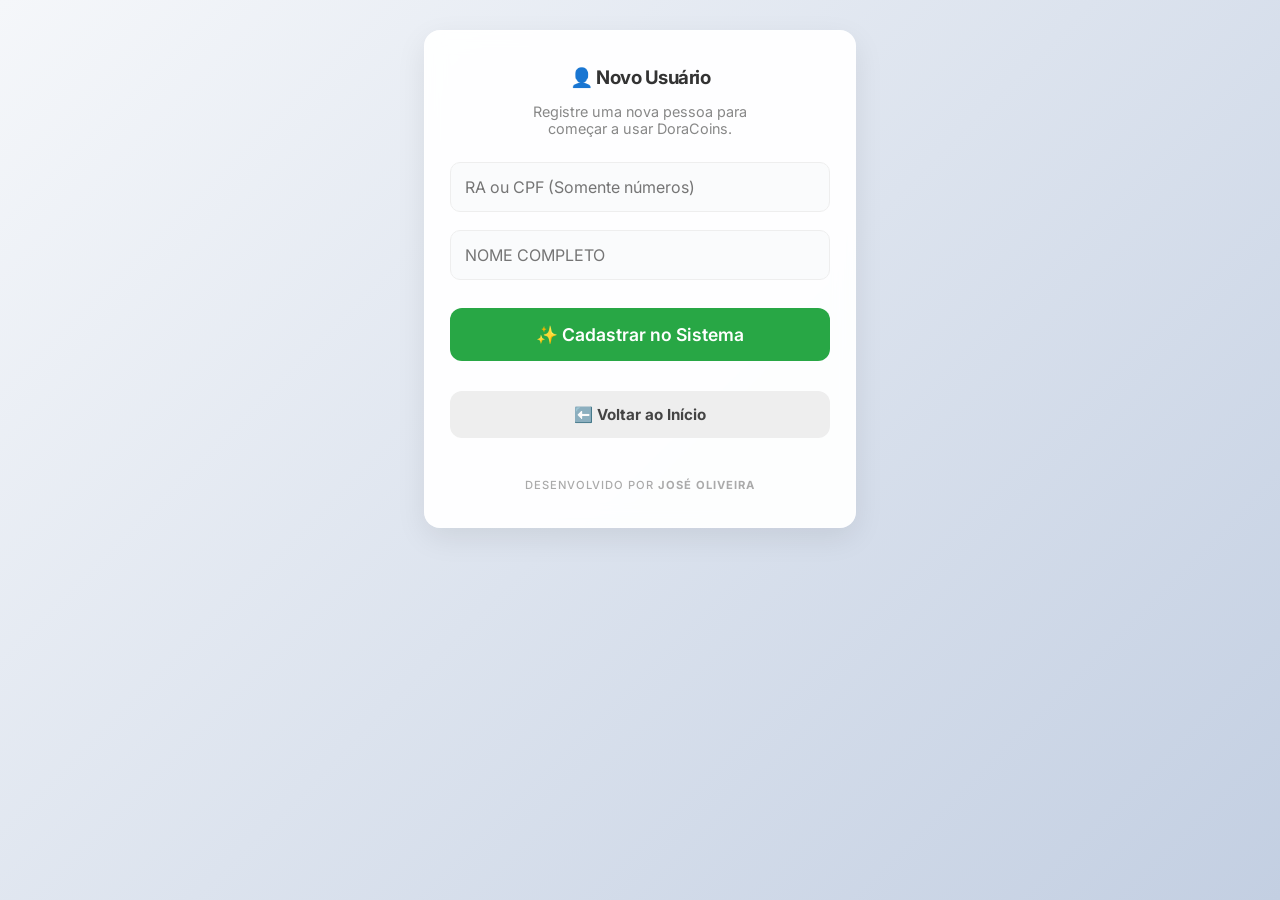
==== cadastro.html @ 83909bb1 "Add files via upload" ====
<!DOCTYPE html>
<html lang="pt-br">

<head>
    <meta charset="UTF-8">
    <meta name="viewport" content="width=device-width, initial-scale=1.0">
    <title>Feira Troca - Cadastro</title>
    <link rel="stylesheet" href="style.css">
</head>

<body>
    <div class="container">
        <h3 style="color: #333; margin-top: 0; margin-bottom: 5px;">👤 Novo Usuário</h3>
        <p style="font-size: 0.9rem; color: #888; margin-bottom: 25px;">Registre uma nova pessoa para<br>começar a usar DoraCoins.</p>

        <input type="text" id="regIdUser" placeholder="RA ou CPF (Somente números)" inputmode="numeric" maxlength="11"
            oninput="this.value = this.value.replace(/\D/g, '')">
            
        <input type="text" id="regNome" placeholder="Nome Completo"
            oninput="this.value = this.value.toUpperCase()" style="text-transform: uppercase;">

        <button onclick="salvarCliente()" class="btn-salvar" style="font-size: 1.1rem; padding: 16px; border-radius: 12px; margin-top: 10px;">✨ Cadastrar no Sistema</button>

        <div class="navegacao" style="margin-top: 30px; display: flex; flex-direction: column; gap: 8px; align-items: center;">
            <a href="index.html"
                style="text-decoration: none; width: 100%; box-sizing: border-box; background-color: #eee; color: #444; padding: 14px; text-align: center; border-radius: 12px; font-weight: 700; font-size: 0.95rem;">⬅️ Voltar ao Início</a>
        </div>

        <div class="rodape-creditos">
            Desenvolvido por <strong>José Oliveira</strong>
        </div>
    </div>

    <!-- Overlay de Status Premium -->
    <div id="loadingOverlay" class="loading-overlay">
        <div id="loadingIcon" class="spinner"></div>
        <div id="statusIcon" class="icon-status" style="font-size: 5rem;"></div>
        <span id="loadingTexto">Processando...</span>
        <p id="loadingDesc" style="font-size: 0.9rem; color: #666; margin-top: 10px; max-width: 250px;">Aguarde um momento enquanto salvamos os dados.</p>
        <button id="btnFecharOverlay" class="btn-fechar-overlay" onclick="fecharOverlay()" style="border-radius: 12px; font-weight: 700;">Entendido</button>
    </div>

    <script src="script.js"></script>
</body>

</html>
---- style.css ----
@import url('https://fonts.googleapis.com/css2?family=Inter:wght@300;400;500;600;700&display=swap');

:root {
    --primary: #007bff;
    --success: #28a745;
    --danger: #dc3545;
    --dark: #212529;
    --light: #f8f9fa;
    --gray: #6c757d;
    --shadow: 0 10px 30px rgba(0, 0, 0, 0.08);
    --radius: 16px;
    --glass: rgba(255, 255, 255, 0.95);
}

body {
    font-family: 'Inter', sans-serif;
    background: linear-gradient(135deg, #f5f7fa 0%, #c3cfe2 100%);
    display: flex;
    justify-content: center;
    align-items: flex-start;
    min-height: 100vh;
    margin: 0;
    padding: 30px 15px;
    box-sizing: border-box;
    color: var(--dark);
}

.container {
    background: var(--glass);
    backdrop-filter: blur(10px);
    padding: 35px 25px;
    border-radius: var(--radius);
    box-shadow: var(--shadow);
    text-align: center;
    width: 100%;
    max-width: 380px;
    border: 1px solid rgba(255, 255, 255, 0.3);
    animation: fadeIn 0.5s ease-out;
}

@keyframes fadeIn {
    from { opacity: 0; transform: translateY(10px); }
    to { opacity: 1; transform: translateY(0); }
}

h3 {
    font-weight: 700;
    letter-spacing: -0.5px;
    margin-bottom: 25px;
    color: #333;
}

input {
    width: 100%;
    padding: 14px;
    margin-bottom: 18px;
    border: 1.5px solid #eee;
    border-radius: 10px;
    box-sizing: border-box;
    font-size: 1rem;
    font-family: inherit;
    transition: all 0.3s ease;
    background-color: #fafbfc;
}

input:focus {
    outline: none;
    border-color: var(--primary);
    background-color: #fff;
    box-shadow: 0 0 0 4px rgba(0, 123, 255, 0.1);
}

button {
    font-family: 'Inter', sans-serif;
    font-size: 1rem;
    font-weight: 600;
    border: none;
    border-radius: 10px;
    cursor: pointer;
    transition: all 0.2s cubic-bezier(0.4, 0, 0.2, 1);
    display: flex;
    align-items: center;
    justify-content: center;
    gap: 8px;
}

button:active {
    transform: scale(0.97);
}

button:disabled {
    opacity: 0.5;
    cursor: not-allowed;
    filter: grayscale(1);
}

.btn-portal {
    text-decoration: none;
    padding: 16px;
    font-size: 1.05rem;
    color: white;
    display: block;
    border-radius: 12px;
    font-weight: 700;
    margin-bottom: 5px;
    transition: all 0.3s ease;
    box-shadow: 0 4px 6px rgba(0,0,0,0.05);
}

.btn-portal:hover {
    transform: translateY(-2px);
    box-shadow: 0 7px 14px rgba(0,0,0,0.1);
    opacity: 0.95;
}

.btn-adicionar { background: linear-gradient(135deg, #28a745 0%, #218838 100%); color: white; }
.btn-subtrair { background: linear-gradient(135deg, #dc3545 0%, #c82333 100%); color: white; }
.btn-buscar { background: var(--primary); color: white; padding: 10px 18px; flex: none; }
.btn-salvar { background: var(--success); color: white; width: 100%; padding: 14px; margin-top: 5px; }

.placar {
    background: #f8f9fa;
    padding: 20px;
    border-radius: 14px;
    margin: 20px 0;
    border: 1px solid #eee;
}

#saldoPontos {
    font-size: 2.8rem;
    font-weight: 800;
    color: var(--dark);
    display: block;
    line-height: 1;
}

.controles {
    display: flex;
    flex-direction: column;
    gap: 20px;
}

.linha-controles {
    display: flex;
    justify-content: center;
    gap: 12px;
}

.linha-controles button {
    width: 70px;
    height: 50px;
    font-size: 1.2rem;
}

.busca-container {
    display: flex;
    gap: 10px;
    margin-bottom: 25px;
}

.busca-container input {
    margin-bottom: 0;
}

.extrato-container {
    margin-top: 25px;
    padding: 20px 0 0 0;
    border-top: 1px solid #eee;
    text-align: left;
}

.extrato-item {
    background: #fff;
    padding: 12px 15px;
    border-radius: 10px;
    margin-bottom: 8px;
    display: flex;
    justify-content: space-between;
    align-items: center;
    box-shadow: 0 2px 4px rgba(0,0,0,0.02);
    border: 1px solid #f9f9f9;
}

.extrato-data {
    font-size: 0.75rem;
    color: var(--gray);
    font-weight: 500;
}

.extrato-valor {
    font-weight: 700;
    font-size: 0.95rem;
}

.valor-positivo { color: var(--success); }
.valor-negativo { color: var(--danger); }

.rodape-creditos {
    margin-top: 40px;
    font-size: 0.7rem;
    color: #aaa;
    letter-spacing: 1px;
    text-transform: uppercase;
    font-weight: 500;
}

.loading-overlay {
    background: rgba(255, 255, 255, 0.98);
    backdrop-filter: blur(8px);
    z-index: 2000;
    padding: 20px;
    display: none;
    position: fixed;
    top: 0; left: 0;
    width: 100%; height: 100%;
    flex-direction: column;
    justify-content: center;
    align-items: center;
    text-align: center; /* Garante que os textos fiquem no meio */
    box-sizing: border-box;
}

.spinner {
    width: 50px; height: 50px;
    border: 3.5px solid #f0f0f0;
    border-top: 3.5px solid var(--primary);
    border-radius: 50%;
    animation: spin 0.8s linear infinite;
    margin-bottom: 20px;
}

@keyframes spin {
    to { transform: rotate(360deg); }
}

#loadingTexto {
    font-size: 1.2rem;
    font-weight: 700;
    margin-bottom: 8px;
}

.btn-fechar-overlay {
    margin-top: 30px;
    padding: 12px 35px;
    background: var(--dark);
    color: white;
}
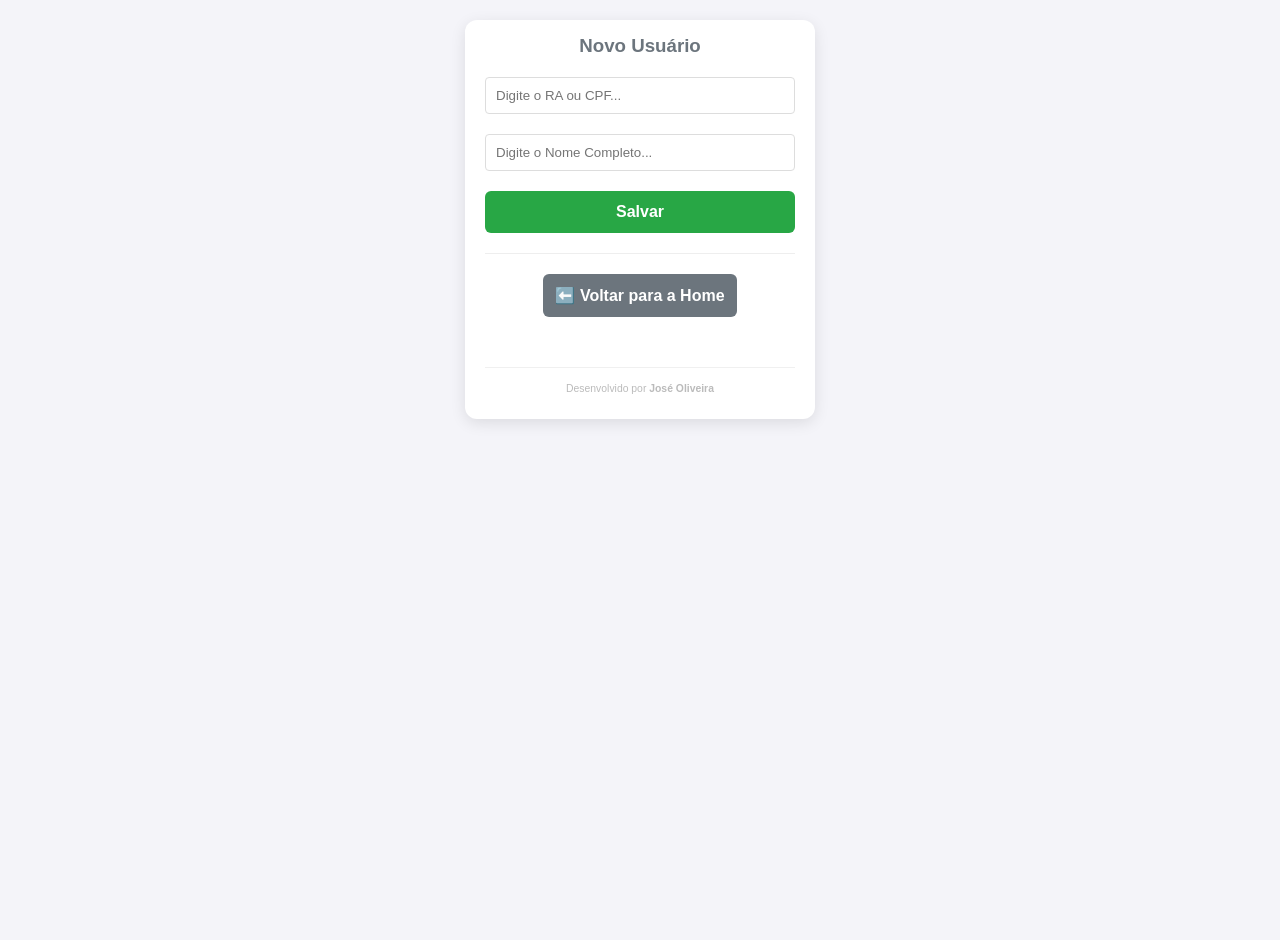
==== commit b61be7bf: "Add files via upload" ====
--- a/cadastro.html
+++ b/cadastro.html
@@ -10,20 +10,21 @@
 
 <body>
     <div class="container">
-        <h3 style="color: #333; margin-top: 0; margin-bottom: 5px;">👤 Novo Usuário</h3>
-        <p style="font-size: 0.9rem; color: #888; margin-bottom: 25px;">Registre uma nova pessoa para<br>começar a usar DoraCoins.</p>
+        <h3 style="color: #6c757d; margin-top: -10px; margin-bottom: 20px;">Novo Usuário</h3>
 
-        <input type="text" id="regIdUser" placeholder="RA ou CPF (Somente números)" inputmode="numeric" maxlength="11"
+        <input type="text" id="regIdUser" placeholder="Digite o RA ou CPF..." inputmode="numeric" maxlength="11"
             oninput="this.value = this.value.replace(/\D/g, '')">
-            
-        <input type="text" id="regNome" placeholder="Nome Completo"
-            oninput="this.value = this.value.toUpperCase()" style="text-transform: uppercase;">
+        <input type="text" id="regNome" placeholder="Digite o Nome Completo..."
+            oninput="this.value = this.value.toUpperCase()">
 
-        <button onclick="salvarCliente()" class="btn-salvar" style="font-size: 1.1rem; padding: 16px; border-radius: 12px; margin-top: 10px;">✨ Cadastrar no Sistema</button>
+        <button onclick="salvarCliente()" class="btn-salvar">Salvar</button>
 
-        <div class="navegacao" style="margin-top: 30px; display: flex; flex-direction: column; gap: 8px; align-items: center;">
+        <hr style="margin: 20px 0; border: 0; border-top: 1px solid #eee;">
+
+        <div class="navegacao" style="margin-top: 20px; display: flex; flex-direction: column; gap: 5px; align-items: center;">
             <a href="index.html"
-                style="text-decoration: none; width: 100%; box-sizing: border-box; background-color: #eee; color: #444; padding: 14px; text-align: center; border-radius: 12px; font-weight: 700; font-size: 0.95rem;">⬅️ Voltar ao Início</a>
+                style="text-decoration: none; display: block; background-color: #6c757d; color: white; padding: 12px; text-align: center; border-radius: 6px; font-weight: bold;">⬅️
+                Voltar para a Home</a>
         </div>
 
         <div class="rodape-creditos">
@@ -31,13 +32,12 @@
         </div>
     </div>
 
-    <!-- Overlay de Status Premium -->
     <div id="loadingOverlay" class="loading-overlay">
         <div id="loadingIcon" class="spinner"></div>
-        <div id="statusIcon" class="icon-status" style="font-size: 5rem;"></div>
-        <span id="loadingTexto">Processando...</span>
-        <p id="loadingDesc" style="font-size: 0.9rem; color: #666; margin-top: 10px; max-width: 250px;">Aguarde um momento enquanto salvamos os dados.</p>
-        <button id="btnFecharOverlay" class="btn-fechar-overlay" onclick="fecharOverlay()" style="border-radius: 12px; font-weight: 700;">Entendido</button>
+        <div id="statusIcon" class="icon-status"></div>
+        <span id="loadingTexto">Salvando no Sistema...</span>
+        <p id="loadingDesc" style="font-size: 0.8rem; color: #888; margin-top: 10px;">Isso pode levar alguns segundos</p>
+        <button id="btnFecharOverlay" class="btn-fechar-overlay" onclick="fecharOverlay()">Voltar</button>
     </div>
 
     <script src="script.js"></script>
--- a/style.css
+++ b/style.css
@@ -1,247 +1,252 @@
-@import url('https://fonts.googleapis.com/css2?family=Inter:wght@300;400;500;600;700&display=swap');
-
-:root {
-    --primary: #007bff;
-    --success: #28a745;
-    --danger: #dc3545;
-    --dark: #212529;
-    --light: #f8f9fa;
-    --gray: #6c757d;
-    --shadow: 0 10px 30px rgba(0, 0, 0, 0.08);
-    --radius: 16px;
-    --glass: rgba(255, 255, 255, 0.95);
-}
-
 body {
-    font-family: 'Inter', sans-serif;
-    background: linear-gradient(135deg, #f5f7fa 0%, #c3cfe2 100%);
+    font-family: Arial, sans-serif;
+    background-color: #f4f4f9;
     display: flex;
     justify-content: center;
-    align-items: flex-start;
+    align-items: flex-start; /* Alinha pelo topo para não sumir com a busca */
     min-height: 100vh;
     margin: 0;
-    padding: 30px 15px;
+    padding: 20px 0; /* Espaço para não encostar nas bordas */
+}
+
+.container {
+    background: white;
+    padding: 25px 20px;
+    border-radius: 12px;
+    box-shadow: 0 4px 15px rgba(0, 0, 0, 0.1);
+    text-align: center;
+    width: 100%;
+    max-width: 350px;
     box-sizing: border-box;
-    color: var(--dark);
-}
-
-.container {
-    background: var(--glass);
-    backdrop-filter: blur(10px);
-    padding: 35px 25px;
-    border-radius: var(--radius);
-    box-shadow: var(--shadow);
-    text-align: center;
-    width: 100%;
-    max-width: 380px;
-    border: 1px solid rgba(255, 255, 255, 0.3);
-    animation: fadeIn 0.5s ease-out;
-}
-
-@keyframes fadeIn {
-    from { opacity: 0; transform: translateY(10px); }
-    to { opacity: 1; transform: translateY(0); }
-}
-
-h3 {
-    font-weight: 700;
-    letter-spacing: -0.5px;
-    margin-bottom: 25px;
+}
+
+input {
+    width: 100%;
+    padding: 10px;
+    margin-bottom: 20px;
+    border: 1px solid #ddd;
+    border-radius: 4px;
+    box-sizing: border-box;
+}
+
+.placar {
+    margin: 20px 0;
+}
+
+#saldoPontos {
+    font-size: 2rem;
+    font-weight: bold;
     color: #333;
 }
 
-input {
-    width: 100%;
-    padding: 14px;
-    margin-bottom: 18px;
-    border: 1.5px solid #eee;
-    border-radius: 10px;
-    box-sizing: border-box;
-    font-size: 1rem;
-    font-family: inherit;
-    transition: all 0.3s ease;
-    background-color: #fafbfc;
-}
-
-input:focus {
-    outline: none;
-    border-color: var(--primary);
-    background-color: #fff;
-    box-shadow: 0 0 0 4px rgba(0, 123, 255, 0.1);
+.controles {
+    display: flex;
+    flex-direction: column;
+    gap: 25px; /* Aumentado para evitar cliques acidentais entre as linhas */
+}
+
+.linha-controles {
+    display: flex;
+    justify-content: center;
+    gap: 10px;
+}
+
+.linha-controles button {
+    max-width: 80px;
 }
 
 button {
-    font-family: 'Inter', sans-serif;
-    font-size: 1rem;
-    font-weight: 600;
+    flex: 1;
+    padding: 12px 5px;
+    font-size: 1.1rem;
     border: none;
-    border-radius: 10px;
+    border-radius: 6px;
     cursor: pointer;
-    transition: all 0.2s cubic-bezier(0.4, 0, 0.2, 1);
-    display: flex;
-    align-items: center;
-    justify-content: center;
-    gap: 8px;
-}
-
-button:active {
-    transform: scale(0.97);
+    font-weight: bold;
+    transition: 0.2s;
+}
+
+.btn-adicionar {
+    background-color: #28a745;
+    color: white;
+}
+
+.btn-subtrair {
+    background-color: #dc3545;
+    color: white;
+}
+
+.btn-reset {
+    background-color: #6c757d;
+    color: white;
+    margin-top: 15px;
+    width: 100%;
+}
+
+button:hover:not(:disabled) {
+    opacity: 0.8;
 }
 
 button:disabled {
-    opacity: 0.5;
+    opacity: 0.4;
     cursor: not-allowed;
-    filter: grayscale(1);
+    filter: grayscale(80%);
 }
 
 .btn-portal {
     text-decoration: none;
-    padding: 16px;
-    font-size: 1.05rem;
+    padding: 15px;
+    font-size: 1.1rem;
     color: white;
     display: block;
-    border-radius: 12px;
-    font-weight: 700;
-    margin-bottom: 5px;
-    transition: all 0.3s ease;
-    box-shadow: 0 4px 6px rgba(0,0,0,0.05);
+    border-radius: 6px;
+    box-sizing: border-box;
+    text-align: center;
+    font-weight: bold;
 }
 
 .btn-portal:hover {
-    transform: translateY(-2px);
-    box-shadow: 0 7px 14px rgba(0,0,0,0.1);
-    opacity: 0.95;
-}
-
-.btn-adicionar { background: linear-gradient(135deg, #28a745 0%, #218838 100%); color: white; }
-.btn-subtrair { background: linear-gradient(135deg, #dc3545 0%, #c82333 100%); color: white; }
-.btn-buscar { background: var(--primary); color: white; padding: 10px 18px; flex: none; }
-.btn-salvar { background: var(--success); color: white; width: 100%; padding: 14px; margin-top: 5px; }
-
-.placar {
-    background: #f8f9fa;
-    padding: 20px;
-    border-radius: 14px;
-    margin: 20px 0;
-    border: 1px solid #eee;
-}
-
-#saldoPontos {
-    font-size: 2.8rem;
-    font-weight: 800;
-    color: var(--dark);
-    display: block;
-    line-height: 1;
-}
-
-.controles {
-    display: flex;
-    flex-direction: column;
-    gap: 20px;
-}
-
-.linha-controles {
-    display: flex;
-    justify-content: center;
-    gap: 12px;
-}
-
-.linha-controles button {
-    width: 70px;
-    height: 50px;
-    font-size: 1.2rem;
+    opacity: 0.8;
 }
 
 .busca-container {
     display: flex;
     gap: 10px;
-    margin-bottom: 25px;
+    margin-bottom: 20px;
 }
 
 .busca-container input {
     margin-bottom: 0;
+    flex: 1;
+}
+
+.btn-buscar {
+    background-color: #007bff;
+    color: white;
+    flex: none;
+    padding: 10px 15px;
+    white-space: nowrap;
+}
+
+.btn-salvar {
+    background-color: #28a745;
+    color: white;
+    width: 100%;
+    padding: 12px;
+    font-size: 1rem;
 }
 
 .extrato-container {
-    margin-top: 25px;
-    padding: 20px 0 0 0;
+    margin-top: 15px;
+    margin-bottom: 25px;
+    text-align: left;
+    max-height: 180px;
+    overflow-y: auto;
     border-top: 1px solid #eee;
-    text-align: left;
+    padding-top: 15px;
+}
+
+.extrato-container h4 {
+    margin: 0 0 10px 0;
+    color: #555;
+    font-size: 0.95rem;
 }
 
 .extrato-item {
-    background: #fff;
-    padding: 12px 15px;
-    border-radius: 10px;
-    margin-bottom: 8px;
     display: flex;
     justify-content: space-between;
-    align-items: center;
-    box-shadow: 0 2px 4px rgba(0,0,0,0.02);
-    border: 1px solid #f9f9f9;
+    padding: 8px 5px;
+    border-bottom: 1px dashed #ddd;
+    font-size: 0.9rem;
 }
 
 .extrato-data {
-    font-size: 0.75rem;
-    color: var(--gray);
-    font-weight: 500;
+    color: #888;
 }
 
 .extrato-valor {
-    font-weight: 700;
-    font-size: 0.95rem;
-}
-
-.valor-positivo { color: var(--success); }
-.valor-negativo { color: var(--danger); }
+    font-weight: bold;
+}
+
+.valor-positivo {
+    color: #28a745;
+}
+
+.valor-negativo {
+    color: #dc3545;
+}
+
+.logo-texto {
+    font-family: Arial, sans-serif;
+    color: #000000;
+    font-size: 2.5rem;
+    margin-top: 0;
+    margin-bottom: 20px;
+    font-weight: bold;
+}
 
 .rodape-creditos {
-    margin-top: 40px;
-    font-size: 0.7rem;
-    color: #aaa;
-    letter-spacing: 1px;
-    text-transform: uppercase;
-    font-weight: 500;
+    text-align: center;
+    font-size: 0.65rem; /* Menor e mais discreto */
+    color: #bbb;
+    margin-top: 50px;   /* Mais para baixo */
+    padding-top: 15px;
+    border-top: 1px solid #f0f0f0;
 }
 
 .loading-overlay {
-    background: rgba(255, 255, 255, 0.98);
-    backdrop-filter: blur(8px);
-    z-index: 2000;
-    padding: 20px;
     display: none;
     position: fixed;
-    top: 0; left: 0;
-    width: 100%; height: 100%;
+    top: 0;
+    left: 0;
+    width: 100%;
+    height: 100%;
+    background: rgba(255, 255, 255, 0.9);
+    z-index: 1000;
     flex-direction: column;
     justify-content: center;
     align-items: center;
-    text-align: center; /* Garante que os textos fiquem no meio */
-    box-sizing: border-box;
+    color: #333;
+    font-weight: bold;
+    padding: 20px;
+    text-align: center;
 }
 
 .spinner {
-    width: 50px; height: 50px;
-    border: 3.5px solid #f0f0f0;
-    border-top: 3.5px solid var(--primary);
+    width: 40px;
+    height: 40px;
+    border: 4px solid #f3f3f3;
+    border-top: 4px solid #3498db;
     border-radius: 50%;
-    animation: spin 0.8s linear infinite;
-    margin-bottom: 20px;
+    animation: spin 1s linear infinite;
+    margin-bottom: 15px;
 }
 
 @keyframes spin {
-    to { transform: rotate(360deg); }
-}
-
-#loadingTexto {
-    font-size: 1.2rem;
-    font-weight: 700;
-    margin-bottom: 8px;
-}
+    0% { transform: rotate(0deg); }
+    100% { transform: rotate(360deg); }
+}
+
+.icon-status {
+    font-size: 4.5rem;
+    margin-bottom: 15px;
+    display: none;
+}
+
+.text-sucesso { color: #28a745; }
+.text-erro { color: #dc3545; }
 
 .btn-fechar-overlay {
-    margin-top: 30px;
-    padding: 12px 35px;
-    background: var(--dark);
-    color: white;
+    margin-top: 25px;
+    padding: 12px 30px;
+    background-color: #6c757d;
+    color: white;
+    border: none;
+    border-radius: 6px;
+    cursor: pointer;
+    font-weight: bold;
+    display: none;
+    font-size: 1rem;
+    flex: none;
+    width: auto;
 }
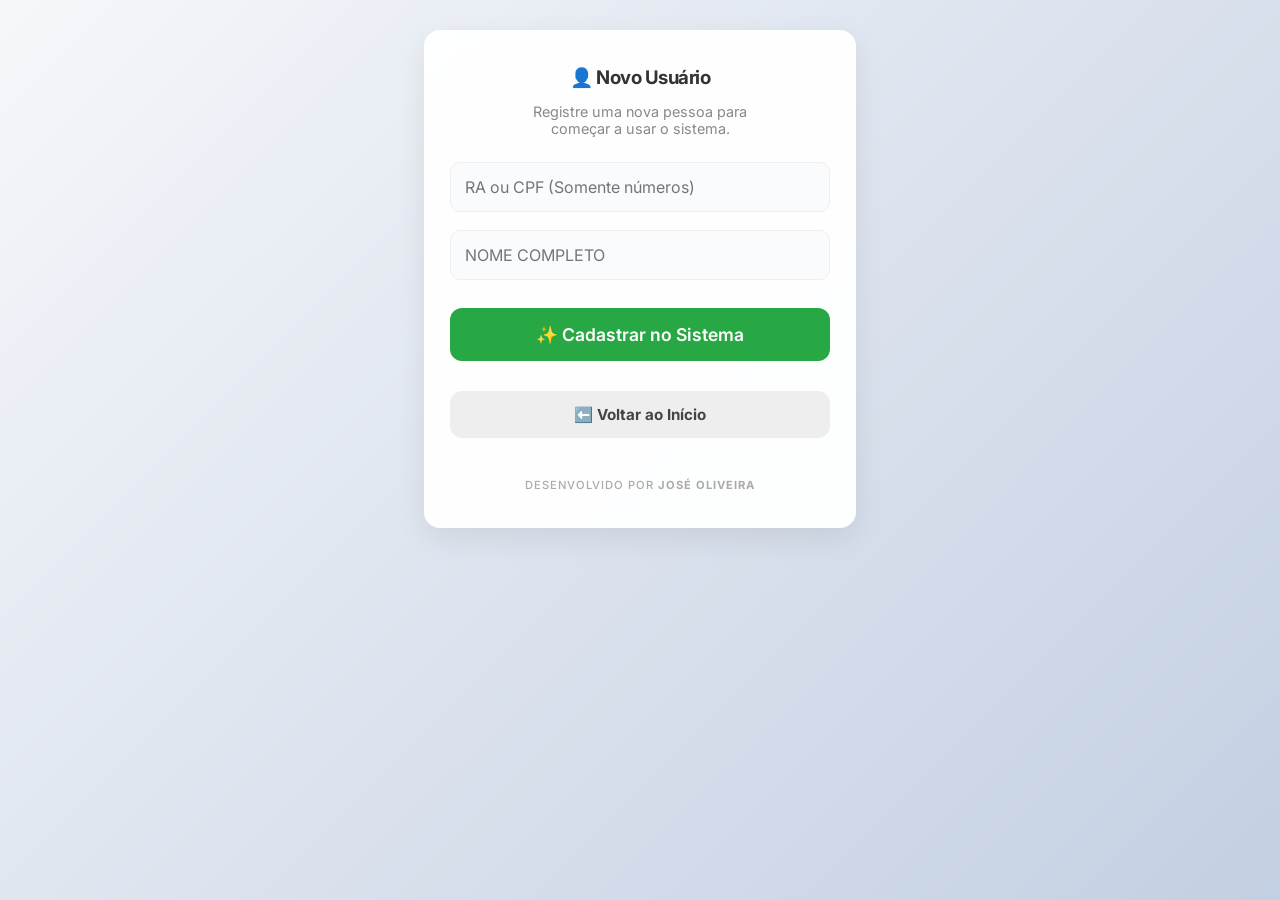
==== commit a824942e: "Add files via upload" ====
--- a/cadastro.html
+++ b/cadastro.html
@@ -10,21 +10,20 @@
 
 <body>
     <div class="container">
-        <h3 style="color: #6c757d; margin-top: -10px; margin-bottom: 20px;">Novo Usuário</h3>
+        <h3 style="color: #333; margin-top: 0; margin-bottom: 5px;">👤 Novo Usuário</h3>
+        <p style="font-size: 0.9rem; color: #888; margin-bottom: 25px;">Registre uma nova pessoa para<br>começar a usar o sistema.</p>
 
-        <input type="text" id="regIdUser" placeholder="Digite o RA ou CPF..." inputmode="numeric" maxlength="11"
+        <input type="text" id="regIdUser" placeholder="RA ou CPF (Somente números)" inputmode="numeric" maxlength="11"
             oninput="this.value = this.value.replace(/\D/g, '')">
-        <input type="text" id="regNome" placeholder="Digite o Nome Completo..."
-            oninput="this.value = this.value.toUpperCase()">
+            
+        <input type="text" id="regNome" placeholder="Nome Completo"
+            oninput="this.value = this.value.toUpperCase()" style="text-transform: uppercase;">
 
-        <button onclick="salvarCliente()" class="btn-salvar">Salvar</button>
+        <button onclick="salvarCliente()" class="btn-salvar" style="font-size: 1.1rem; padding: 16px; border-radius: 12px; margin-top: 10px;">✨ Cadastrar no Sistema</button>
 
-        <hr style="margin: 20px 0; border: 0; border-top: 1px solid #eee;">
-
-        <div class="navegacao" style="margin-top: 20px; display: flex; flex-direction: column; gap: 5px; align-items: center;">
+        <div class="navegacao" style="margin-top: 30px; display: flex; flex-direction: column; gap: 8px; align-items: center;">
             <a href="index.html"
-                style="text-decoration: none; display: block; background-color: #6c757d; color: white; padding: 12px; text-align: center; border-radius: 6px; font-weight: bold;">⬅️
-                Voltar para a Home</a>
+                style="text-decoration: none; width: 100%; box-sizing: border-box; background-color: #eee; color: #444; padding: 14px; text-align: center; border-radius: 12px; font-weight: 700; font-size: 0.95rem;">⬅️ Voltar ao Início</a>
         </div>
 
         <div class="rodape-creditos">
@@ -32,12 +31,13 @@
         </div>
     </div>
 
+    <!-- Overlay de Status Premium -->
     <div id="loadingOverlay" class="loading-overlay">
         <div id="loadingIcon" class="spinner"></div>
-        <div id="statusIcon" class="icon-status"></div>
-        <span id="loadingTexto">Salvando no Sistema...</span>
-        <p id="loadingDesc" style="font-size: 0.8rem; color: #888; margin-top: 10px;">Isso pode levar alguns segundos</p>
-        <button id="btnFecharOverlay" class="btn-fechar-overlay" onclick="fecharOverlay()">Voltar</button>
+        <div id="statusIcon" class="icon-status" style="font-size: 5rem;"></div>
+        <span id="loadingTexto">Processando...</span>
+        <p id="loadingDesc" style="font-size: 0.9rem; color: #666; margin-top: 10px; max-width: 250px;">Aguarde um momento enquanto salvamos os dados.</p>
+        <button id="btnFecharOverlay" class="btn-fechar-overlay" onclick="fecharOverlay()" style="border-radius: 12px; font-weight: 700;">Entendido</button>
     </div>
 
     <script src="script.js"></script>
--- a/style.css
+++ b/style.css
@@ -1,252 +1,263 @@
+@import url('https://fonts.googleapis.com/css2?family=Inter:wght@300;400;500;600;700&display=swap');
+
+:root {
+    --primary: #007bff;
+    --success: #28a745;
+    --danger: #dc3545;
+    --dark: #212529;
+    --light: #f8f9fa;
+    --gray: #6c757d;
+    --shadow: 0 10px 30px rgba(0, 0, 0, 0.08);
+    --radius: 16px;
+    --glass: rgba(255, 255, 255, 0.95);
+}
+
 body {
-    font-family: Arial, sans-serif;
-    background-color: #f4f4f9;
-    display: flex;
-    justify-content: center;
-    align-items: flex-start; /* Alinha pelo topo para não sumir com a busca */
+    font-family: 'Inter', sans-serif;
+    background: linear-gradient(135deg, #f5f7fa 0%, #c3cfe2 100%);
+    display: flex;
+    justify-content: center;
+    align-items: flex-start;
     min-height: 100vh;
     margin: 0;
-    padding: 20px 0; /* Espaço para não encostar nas bordas */
+    padding: 30px 15px;
+    box-sizing: border-box;
+    color: var(--dark);
 }
 
 .container {
-    background: white;
-    padding: 25px 20px;
-    border-radius: 12px;
-    box-shadow: 0 4px 15px rgba(0, 0, 0, 0.1);
+    background: var(--glass);
+    backdrop-filter: blur(10px);
+    padding: 35px 25px;
+    border-radius: var(--radius);
+    box-shadow: var(--shadow);
     text-align: center;
     width: 100%;
-    max-width: 350px;
-    box-sizing: border-box;
+    max-width: 380px;
+    border: 1px solid rgba(255, 255, 255, 0.3);
+    animation: fadeIn 0.5s ease-out;
+}
+
+@keyframes fadeIn {
+    from { opacity: 0; transform: translateY(10px); }
+    to { opacity: 1; transform: translateY(0); }
+}
+
+h3 {
+    font-weight: 700;
+    letter-spacing: -0.5px;
+    margin-bottom: 25px;
+    color: #333;
 }
 
 input {
     width: 100%;
-    padding: 10px;
-    margin-bottom: 20px;
-    border: 1px solid #ddd;
-    border-radius: 4px;
+    padding: 14px;
+    margin-bottom: 18px;
+    border: 1.5px solid #eee;
+    border-radius: 10px;
     box-sizing: border-box;
-}
-
-.placar {
-    margin: 20px 0;
-}
-
-#saldoPontos {
-    font-size: 2rem;
-    font-weight: bold;
-    color: #333;
-}
-
-.controles {
-    display: flex;
-    flex-direction: column;
-    gap: 25px; /* Aumentado para evitar cliques acidentais entre as linhas */
-}
-
-.linha-controles {
-    display: flex;
-    justify-content: center;
-    gap: 10px;
-}
-
-.linha-controles button {
-    max-width: 80px;
+    font-size: 1rem;
+    font-family: inherit;
+    transition: all 0.3s ease;
+    background-color: #fafbfc;
+}
+
+input:focus {
+    outline: none;
+    border-color: var(--primary);
+    background-color: #fff;
+    box-shadow: 0 0 0 4px rgba(0, 123, 255, 0.1);
 }
 
 button {
-    flex: 1;
-    padding: 12px 5px;
-    font-size: 1.1rem;
+    font-family: 'Inter', sans-serif;
+    font-size: 1rem;
+    font-weight: 600;
     border: none;
-    border-radius: 6px;
+    border-radius: 10px;
     cursor: pointer;
-    font-weight: bold;
-    transition: 0.2s;
-}
-
-.btn-adicionar {
-    background-color: #28a745;
-    color: white;
-}
-
-.btn-subtrair {
-    background-color: #dc3545;
-    color: white;
-}
-
-.btn-reset {
-    background-color: #6c757d;
-    color: white;
-    margin-top: 15px;
-    width: 100%;
-}
-
-button:hover:not(:disabled) {
-    opacity: 0.8;
+    transition: all 0.2s cubic-bezier(0.4, 0, 0.2, 1);
+    display: flex;
+    align-items: center;
+    justify-content: center;
+    gap: 8px;
+}
+
+button:active {
+    transform: scale(0.97);
 }
 
 button:disabled {
-    opacity: 0.4;
+    opacity: 0.5;
     cursor: not-allowed;
-    filter: grayscale(80%);
+    filter: grayscale(1);
 }
 
 .btn-portal {
     text-decoration: none;
-    padding: 15px;
-    font-size: 1.1rem;
+    padding: 16px;
+    font-size: 1.05rem;
     color: white;
     display: block;
-    border-radius: 6px;
-    box-sizing: border-box;
-    text-align: center;
-    font-weight: bold;
+    border-radius: 12px;
+    font-weight: 700;
+    margin-bottom: 5px;
+    transition: all 0.3s ease;
+    box-shadow: 0 4px 6px rgba(0,0,0,0.05);
 }
 
 .btn-portal:hover {
-    opacity: 0.8;
+    transform: translateY(-2px);
+    box-shadow: 0 7px 14px rgba(0,0,0,0.1);
+    opacity: 0.95;
+}
+
+.btn-adicionar { background: linear-gradient(135deg, #28a745 0%, #218838 100%); color: white; }
+.btn-subtrair { background: linear-gradient(135deg, #dc3545 0%, #c82333 100%); color: white; }
+.btn-buscar { background: var(--primary); color: white; padding: 10px 18px; flex: none; }
+.btn-salvar { background: var(--success); color: white; width: 100%; padding: 14px; margin-top: 5px; }
+
+.placar {
+    background: #f8f9fa;
+    padding: 20px;
+    border-radius: 14px;
+    margin: 20px 0;
+    border: 1px solid #eee;
+}
+
+#saldoPontos {
+    font-size: 2.8rem;
+    font-weight: 800;
+    color: var(--dark);
+    display: block;
+    line-height: 1;
+}
+
+.controles {
+    display: flex;
+    flex-direction: column;
+    gap: 20px;
+}
+
+.linha-controles {
+    display: flex;
+    justify-content: center;
+    gap: 12px;
+}
+
+.linha-controles button {
+    width: 70px;
+    height: 50px;
+    font-size: 1.2rem;
 }
 
 .busca-container {
     display: flex;
     gap: 10px;
-    margin-bottom: 20px;
+    margin-bottom: 25px;
 }
 
 .busca-container input {
     margin-bottom: 0;
-    flex: 1;
-}
-
-.btn-buscar {
-    background-color: #007bff;
-    color: white;
-    flex: none;
-    padding: 10px 15px;
-    white-space: nowrap;
-}
-
-.btn-salvar {
-    background-color: #28a745;
-    color: white;
-    width: 100%;
-    padding: 12px;
-    font-size: 1rem;
 }
 
 .extrato-container {
-    margin-top: 15px;
-    margin-bottom: 25px;
+    margin-top: 25px;
+    padding: 20px 0 0 0;
+    border-top: 1px solid #eee;
     text-align: left;
-    max-height: 180px;
+}
+
+#listaExtrato {
+    max-height: 220px; /* Altura ideal para exibir aprox. 4 itens */
     overflow-y: auto;
-    border-top: 1px solid #eee;
-    padding-top: 15px;
-}
-
-.extrato-container h4 {
-    margin: 0 0 10px 0;
-    color: #555;
+    padding-right: 8px;
+}
+
+/* Deixando a barra de rolagem mais fina e elegante */
+#listaExtrato::-webkit-scrollbar {
+    width: 4px;
+}
+#listaExtrato::-webkit-scrollbar-thumb {
+    background: #ccc;
+    border-radius: 10px;
+}
+@media (max-width: 600px) { ... }
+
+.extrato-item {
+    background: #fff;
+    padding: 12px 15px;
+    border-radius: 10px;
+    margin-bottom: 8px;
+    display: flex;
+    justify-content: space-between;
+    align-items: center;
+    box-shadow: 0 2px 4px rgba(0,0,0,0.02);
+    border: 1px solid #f9f9f9;
+}
+
+.extrato-data {
+    font-size: 0.75rem;
+    color: var(--gray);
+    font-weight: 500;
+}
+
+.extrato-valor {
+    font-weight: 700;
     font-size: 0.95rem;
 }
 
-.extrato-item {
-    display: flex;
-    justify-content: space-between;
-    padding: 8px 5px;
-    border-bottom: 1px dashed #ddd;
-    font-size: 0.9rem;
-}
-
-.extrato-data {
-    color: #888;
-}
-
-.extrato-valor {
-    font-weight: bold;
-}
-
-.valor-positivo {
-    color: #28a745;
-}
-
-.valor-negativo {
-    color: #dc3545;
-}
-
-.logo-texto {
-    font-family: Arial, sans-serif;
-    color: #000000;
-    font-size: 2.5rem;
-    margin-top: 0;
-    margin-bottom: 20px;
-    font-weight: bold;
-}
+.valor-positivo { color: var(--success); }
+.valor-negativo { color: var(--danger); }
 
 .rodape-creditos {
-    text-align: center;
-    font-size: 0.65rem; /* Menor e mais discreto */
-    color: #bbb;
-    margin-top: 50px;   /* Mais para baixo */
-    padding-top: 15px;
-    border-top: 1px solid #f0f0f0;
+    margin-top: 40px;
+    font-size: 0.7rem;
+    color: #aaa;
+    letter-spacing: 1px;
+    text-transform: uppercase;
+    font-weight: 500;
 }
 
 .loading-overlay {
+    background: rgba(255, 255, 255, 0.98);
+    backdrop-filter: blur(8px);
+    z-index: 2000;
+    padding: 20px;
     display: none;
     position: fixed;
-    top: 0;
-    left: 0;
-    width: 100%;
-    height: 100%;
-    background: rgba(255, 255, 255, 0.9);
-    z-index: 1000;
+    top: 0; left: 0;
+    width: 100%; height: 100%;
     flex-direction: column;
     justify-content: center;
     align-items: center;
-    color: #333;
-    font-weight: bold;
-    padding: 20px;
-    text-align: center;
+    text-align: center; /* Garante que os textos fiquem no meio */
+    box-sizing: border-box;
 }
 
 .spinner {
-    width: 40px;
-    height: 40px;
-    border: 4px solid #f3f3f3;
-    border-top: 4px solid #3498db;
+    width: 50px; height: 50px;
+    border: 3.5px solid #f0f0f0;
+    border-top: 3.5px solid var(--primary);
     border-radius: 50%;
-    animation: spin 1s linear infinite;
-    margin-bottom: 15px;
+    animation: spin 0.8s linear infinite;
+    margin-bottom: 20px;
 }
 
 @keyframes spin {
-    0% { transform: rotate(0deg); }
-    100% { transform: rotate(360deg); }
-}
-
-.icon-status {
-    font-size: 4.5rem;
-    margin-bottom: 15px;
-    display: none;
-}
-
-.text-sucesso { color: #28a745; }
-.text-erro { color: #dc3545; }
+    to { transform: rotate(360deg); }
+}
+
+#loadingTexto {
+    font-size: 1.2rem;
+    font-weight: 700;
+    margin-bottom: 8px;
+}
 
 .btn-fechar-overlay {
-    margin-top: 25px;
-    padding: 12px 30px;
-    background-color: #6c757d;
+    margin-top: 30px;
+    padding: 12px 35px;
+    background: var(--dark);
     color: white;
-    border: none;
-    border-radius: 6px;
-    cursor: pointer;
-    font-weight: bold;
-    display: none;
-    font-size: 1rem;
-    flex: none;
-    width: auto;
 }
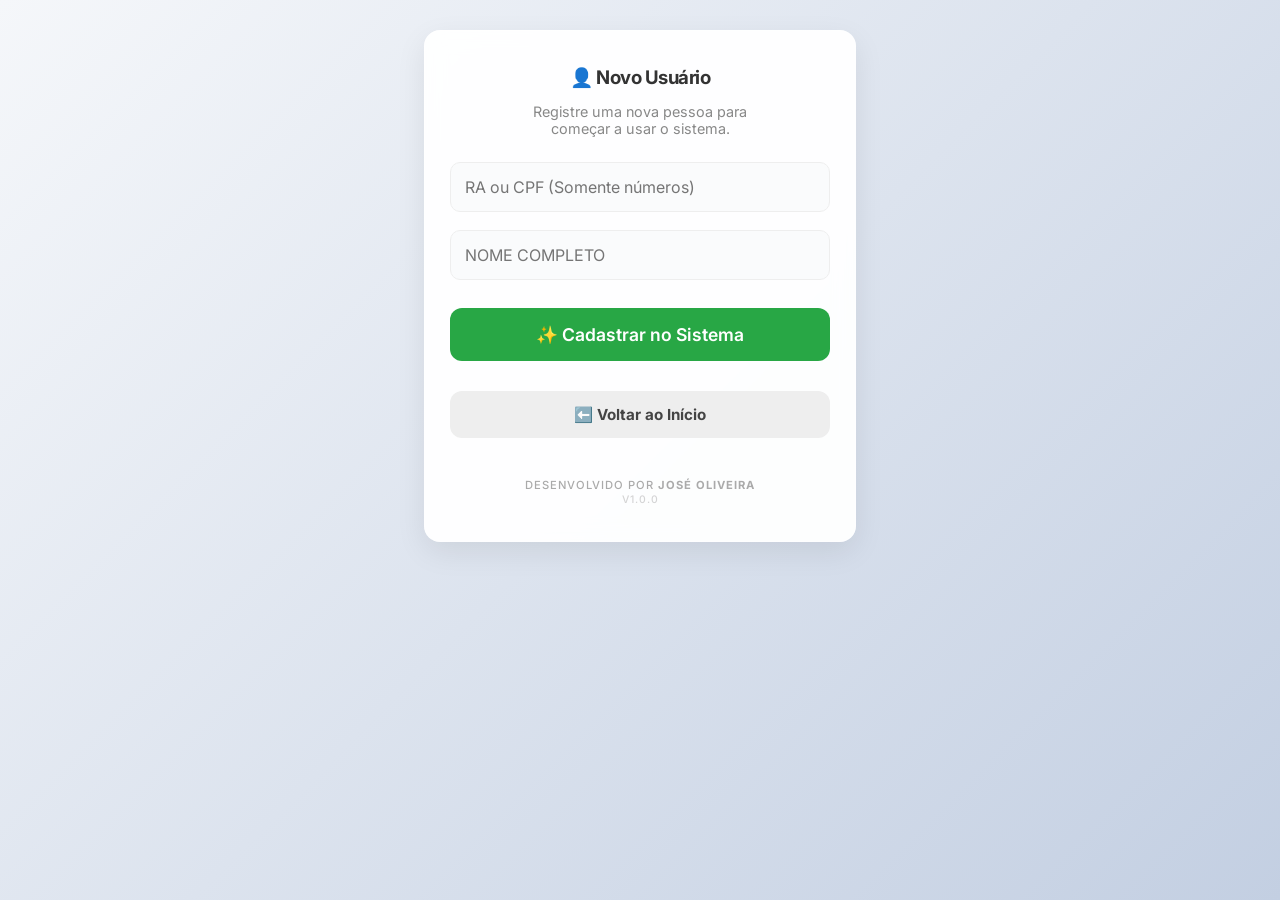
==== commit 73af4d55: "Add files via upload" ====
--- a/cadastro.html
+++ b/cadastro.html
@@ -27,7 +27,8 @@
         </div>
 
         <div class="rodape-creditos">
-            Desenvolvido por <strong>José Oliveira</strong>
+            Desenvolvido por <strong>José Oliveira</strong><br>
+            <span style="opacity: 0.5; font-size: 0.65rem;">v1.0.0</span>
         </div>
     </div>
 
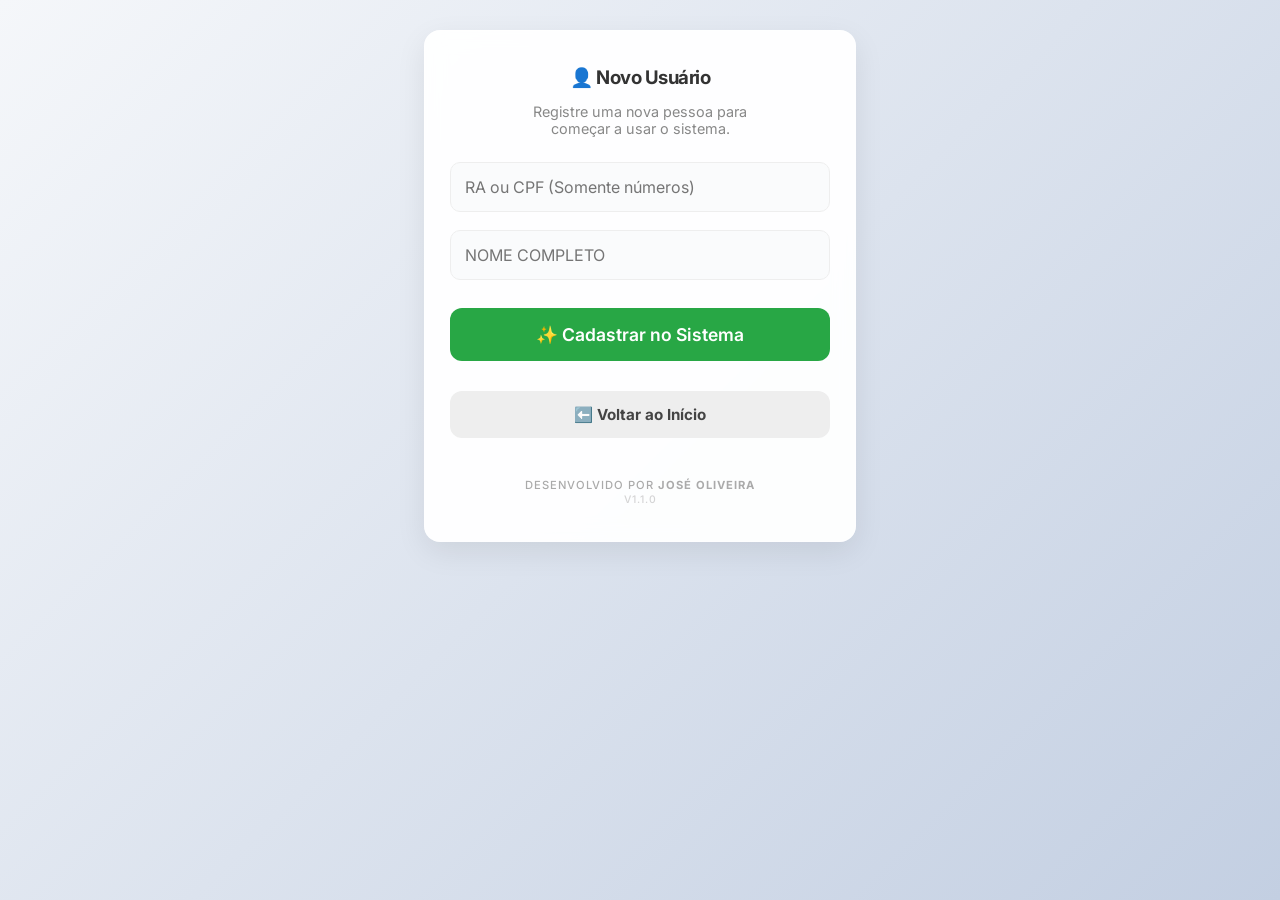
==== commit c0da5b70: "Add files via upload" ====
--- a/cadastro.html
+++ b/cadastro.html
@@ -28,7 +28,7 @@
 
         <div class="rodape-creditos">
             Desenvolvido por <strong>José Oliveira</strong><br>
-            <span style="opacity: 0.5; font-size: 0.65rem;">v1.0.0</span>
+            <span style="opacity: 0.5; font-size: 0.65rem;">v1.1.0</span>
         </div>
     </div>
 
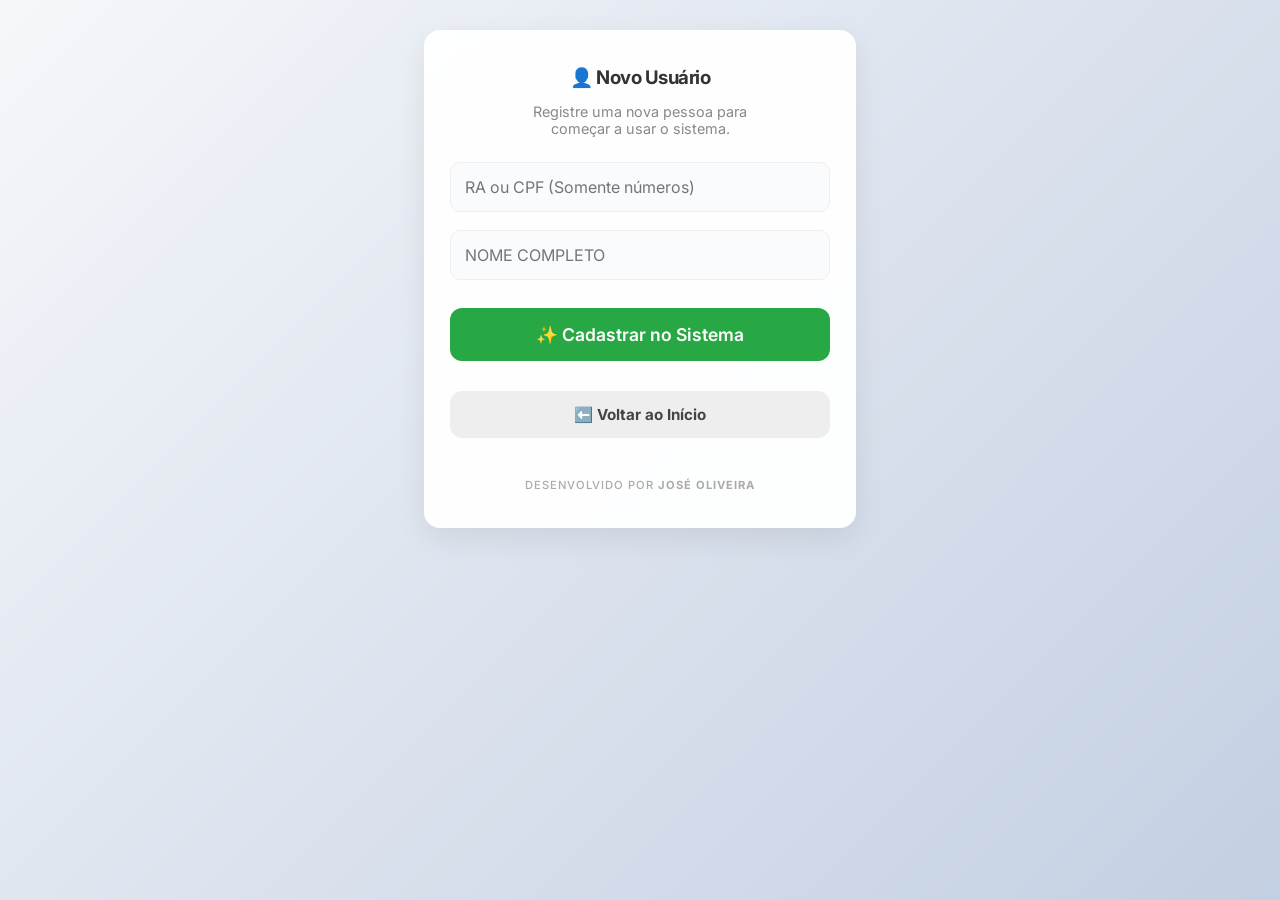
==== commit 77b61447: "Add files via upload" ====
--- a/cadastro.html
+++ b/cadastro.html
@@ -27,8 +27,7 @@
         </div>
 
         <div class="rodape-creditos">
-            Desenvolvido por <strong>José Oliveira</strong><br>
-            <span style="opacity: 0.5; font-size: 0.65rem;">v1.1.0</span>
+            Desenvolvido por <strong>José Oliveira</strong>
         </div>
     </div>
 
